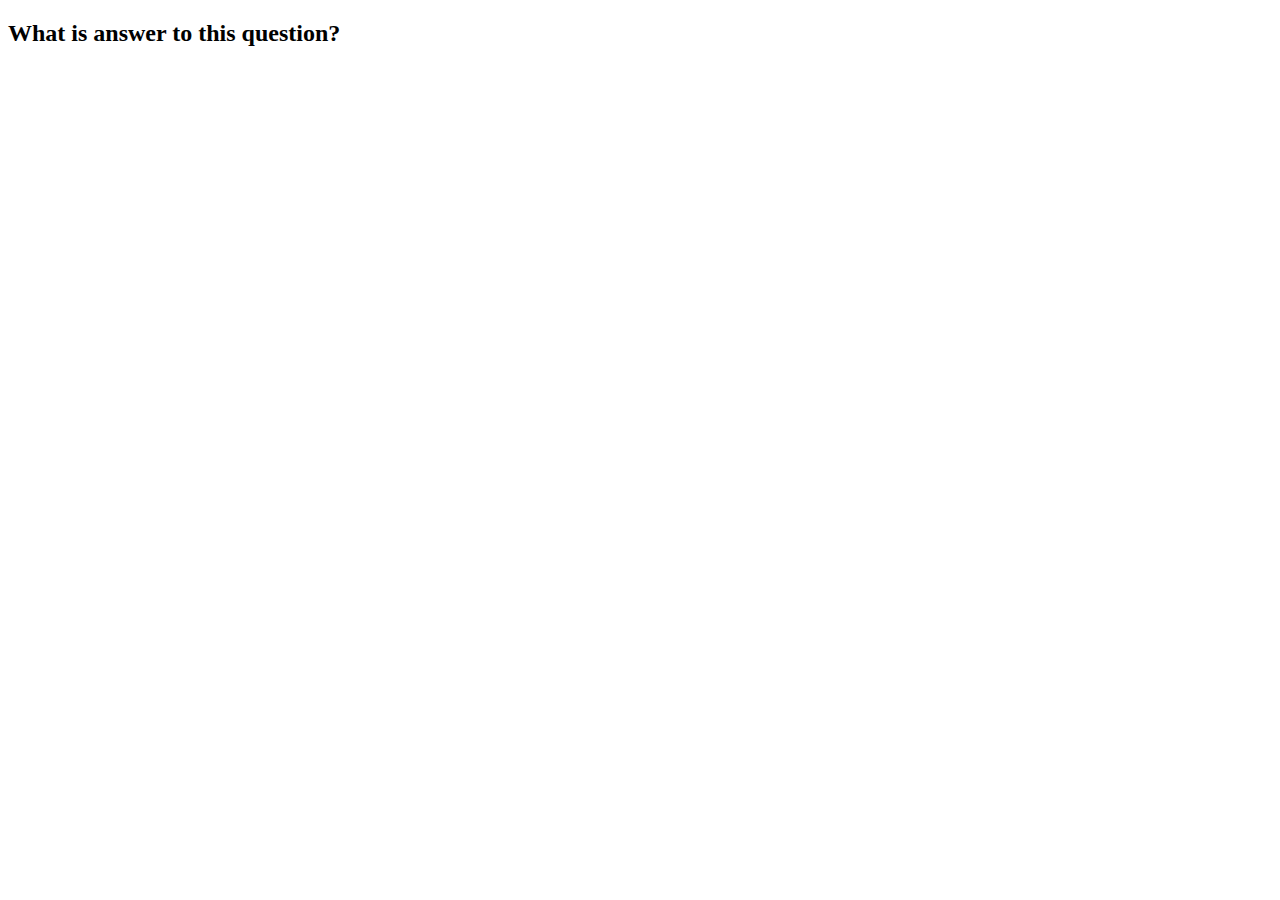
==== game.html @ e42ed05a "add game.html and css" ====
<!DOCTYPE html>
<html lang="en">
<head>
    <meta charset="UTF-8">
    <meta name="viewport" content="width=device-width, initial-scale=1.0">
    <title>Quick Quiz - Play</title>
</head>
<body>
    <div class="container">
        <div id="game" class="justify-center flex-column">
            <h2>What is answer to this question?</h2>
        </div>
    </div>
</body>
</html>
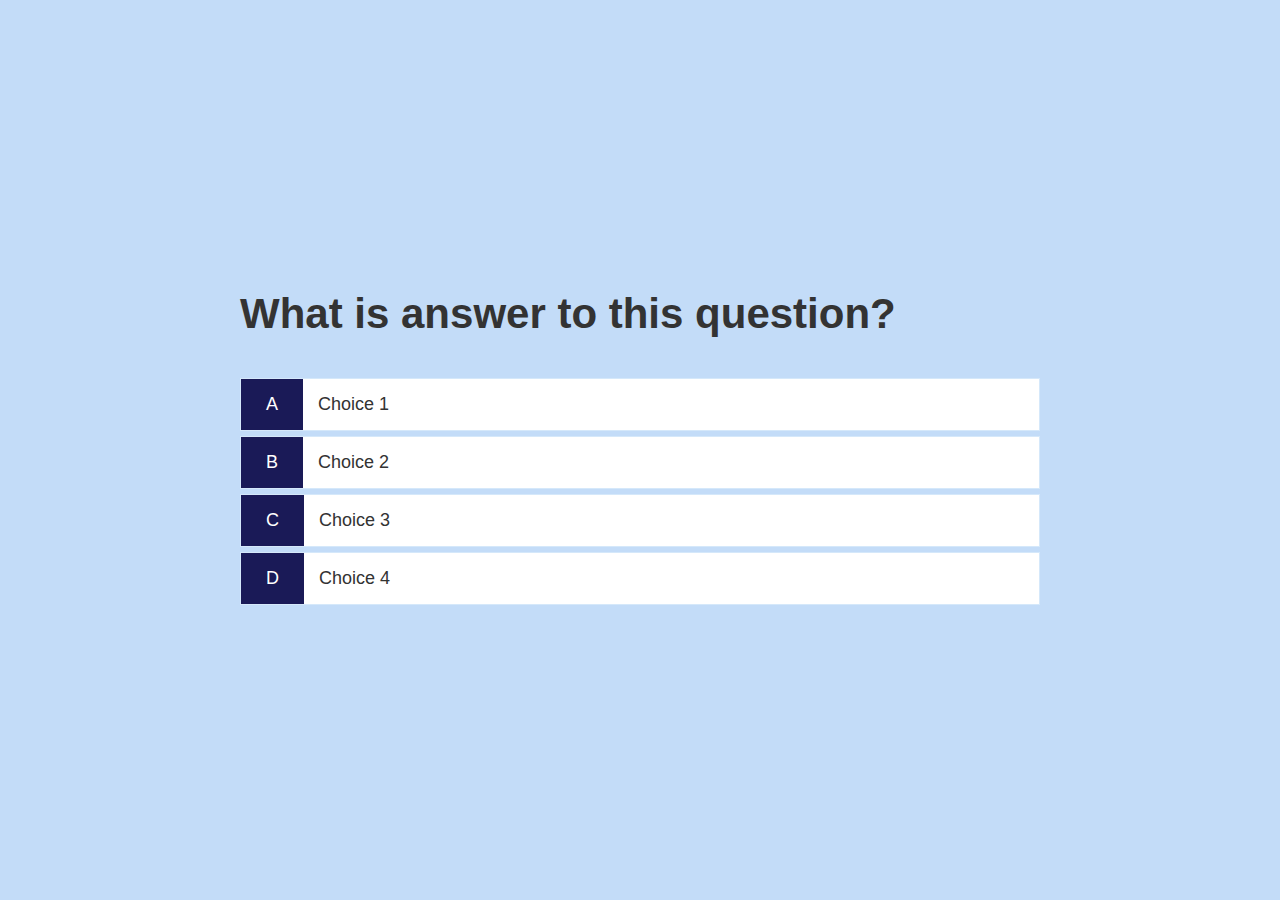
==== commit 94dd38e1: "add game .js - update the css" ====
--- a/game.html
+++ b/game.html
@@ -4,12 +4,36 @@
     <meta charset="UTF-8">
     <meta name="viewport" content="width=device-width, initial-scale=1.0">
     <title>Quick Quiz - Play</title>
+    <link rel="stylesheet" href="app.css">
+    <link rel="stylesheet" href="game.css">
 </head>
 <body>
     <div class="container">
         <div id="game" class="justify-center flex-column">
-            <h2>What is answer to this question?</h2>
+            <h2 id="question">What is answer to this question?</h2>
+
+            <div class="choice-container">
+                <p class="choice-prefix">A</p>
+                <p class="choice-text">Choice 1</p>
+            </div>
+
+            <div class="choice-container">
+                <p class="choice-prefix">B</p>
+                <p class="choice-text">Choice 2</p>
+            </div>
+
+            <div class="choice-container">
+                <p class="choice-prefix">C</p>
+                <p class="choice-text">Choice 3</p>
+            </div>
+
+            <div class="choice-container">
+                <p class="choice-prefix">D</p>
+                <p class="choice-text">Choice 4</p>
+            </div>
+            
         </div>
     </div>
+    <script src="game.js"></script>
 </body>
 </html>--- a/app.css
+++ b/app.css
@@ -0,0 +1,103 @@
+:root {
+    background-color: rgb(195, 220, 248);
+    font-size: 62.5%;
+}
+
+*{
+    box-sizing: border-box;
+    font-family: Arial, Helvetica, sans-serif;
+    margin: 0;
+    padding: 0;
+    color: #333;
+}
+h1, h2, h3, h4 {
+    margin-bottom: 5rem;
+}
+
+h1{
+    font-size: 5.4rem;
+    color: rgb(78, 78, 226);
+    margin-bottom: 5rem;
+}
+
+h1 > span{
+    font-size: 4.2rem;
+    font-weight: 500;
+}
+
+h2{
+    font-size: 4.2rem;
+    font-weight: 700;
+    margin-bottom: 4rem;
+}
+
+h3{
+    font-size: 2.8rem;
+    font-weight: 500;
+}
+
+
+/* Utilities */
+
+.container{
+    width: 100vw;
+    height: 100vh;
+    display: flex;
+    justify-content: center;
+    align-items: center;
+    max-width: 80rem;
+    margin: 0 auto;
+}
+
+.container > *{
+    width: 100%;
+}
+
+.flex-column {
+    display: flex;
+    flex-direction: column;
+  }
+  
+  .flex-center {
+    justify-content: center;
+    align-items: center;
+  }
+  
+  .justify-center {
+    justify-content: center;
+  }
+  
+  .text-center {
+    text-align: center;
+  }
+  
+  .hidden {
+    display: none;
+  }
+
+
+  /* buttons */
+.btn {
+  font-size: 1.8rem;
+  padding: 1rem 0;
+  width: 20rem;
+  text-align: center;
+  border: 0.1rem solid #56a5eb;
+  margin-bottom: 1rem;
+  text-decoration: none;
+  color: #56a5eb;
+  background-color: white;
+}
+
+.btn:hover {
+  cursor: pointer;
+  box-shadow: 0 0.4rem 1.4rem 0 rgba(59, 123, 155, 0.5);
+  transform: translateY(-0.2rem);
+  transition: transform 150ms;
+}
+
+.btn[disabled]:hover {
+  cursor: not-allowed;
+  box-shadow: none;
+  transform: none;
+}
--- a/game.css
+++ b/game.css
@@ -0,0 +1,25 @@
+.choice-container{
+    display: flex;
+    margin-bottom: 0.5rem;
+    width: 100%;
+    font-size: 1.8rem;
+    border: 0.1rem solid rgb(86, 165, 235, 0.25);
+    background-color: white;
+}
+
+.choice-container :hover {
+    cursor: pointer;
+    box-shadow: 0 0.4rem 1.4rem 0 rgba(38, 89, 114, 0.5);
+    transform: translateY(-0.2rem);
+    transition: transform 150ms;
+}
+
+.choice-prefix{
+    padding: 1.5rem 2.5rem;
+    background-color: rgb(26, 26, 87);
+    color: white;
+}
+
+.choice-text{
+    padding: 1.5rem;
+}
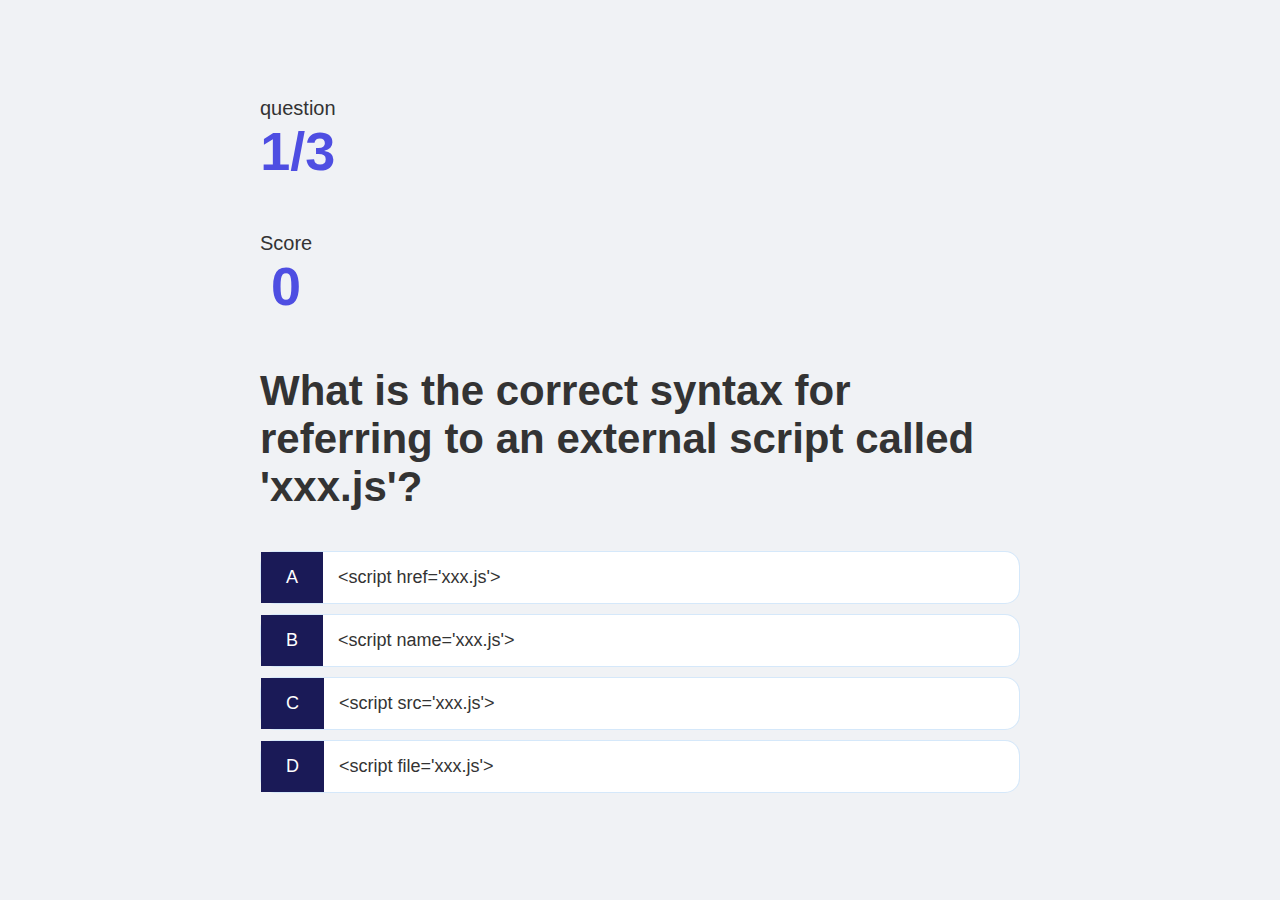
==== commit 31d77f71: "work on Heads Up Display (hud)" ====
--- a/game.html
+++ b/game.html
@@ -10,26 +10,47 @@
 <body>
     <div class="container">
         <div id="game" class="justify-center flex-column">
+           
+            <div id="hud">
+                <div id="hud-itm">
+                    <p class="hud-prefix">
+                        question
+                    </p>
+                <h1 class="hud-main-text" id = "questionCounter">
+                </h1>
+                </div>
+            </div>
+
+            <div id="hud">
+                <div id="hud-itm">
+                    <p class="hud-prefix">
+                        Score
+                    </p>
+                <h1 class="hud-main-text" id="score">
+                    0
+                </h1>
+                </div>
+            </div>
             <h2 id="question">What is answer to this question?</h2>
 
             <div class="choice-container">
                 <p class="choice-prefix">A</p>
-                <p class="choice-text">Choice 1</p>
+                <p class="choice-text" data-number="1">Choice 1</p>
             </div>
 
             <div class="choice-container">
                 <p class="choice-prefix">B</p>
-                <p class="choice-text">Choice 2</p>
+                <p class="choice-text" data-number="2">Choice 2</p>
             </div>
 
             <div class="choice-container">
                 <p class="choice-prefix">C</p>
-                <p class="choice-text">Choice 3</p>
+                <p class="choice-text" data-number="3">Choice 3</p>
             </div>
 
             <div class="choice-container">
                 <p class="choice-prefix">D</p>
-                <p class="choice-text">Choice 4</p>
+                <p class="choice-text" data-number="4">Choice 4</p>
             </div>
             
         </div>
--- a/app.css
+++ b/app.css
@@ -1,5 +1,5 @@
 :root {
-    background-color: rgb(195, 220, 248);
+    background-color: rgb(240, 242, 245);
     font-size: 62.5%;
 }
 
@@ -47,6 +47,7 @@
     align-items: center;
     max-width: 80rem;
     margin: 0 auto;
+    padding: 2rem;
 }
 
 .container > *{
--- a/game.css
+++ b/game.css
@@ -1,10 +1,11 @@
 .choice-container{
     display: flex;
-    margin-bottom: 0.5rem;
+    margin-bottom: 1rem;
     width: 100%;
     font-size: 1.8rem;
     border: 0.1rem solid rgb(86, 165, 235, 0.25);
     background-color: white;
+    border-radius: 1.5rem;
 }
 
 .choice-container :hover {
@@ -22,4 +23,27 @@
 
 .choice-text{
     padding: 1.5rem;
+    width: 100%;
 }
+
+.correct {
+background-color: greenyellow ;
+}
+
+.incorrect {
+background-color: red;
+}
+
+#hud {
+    display: flex;
+    justify-content: space-between;
+}
+
+.hud-prefix {
+    text-align: center;
+    font-size: 2rem;
+}
+
+.hud-main-text {
+    text-align: center;
+}